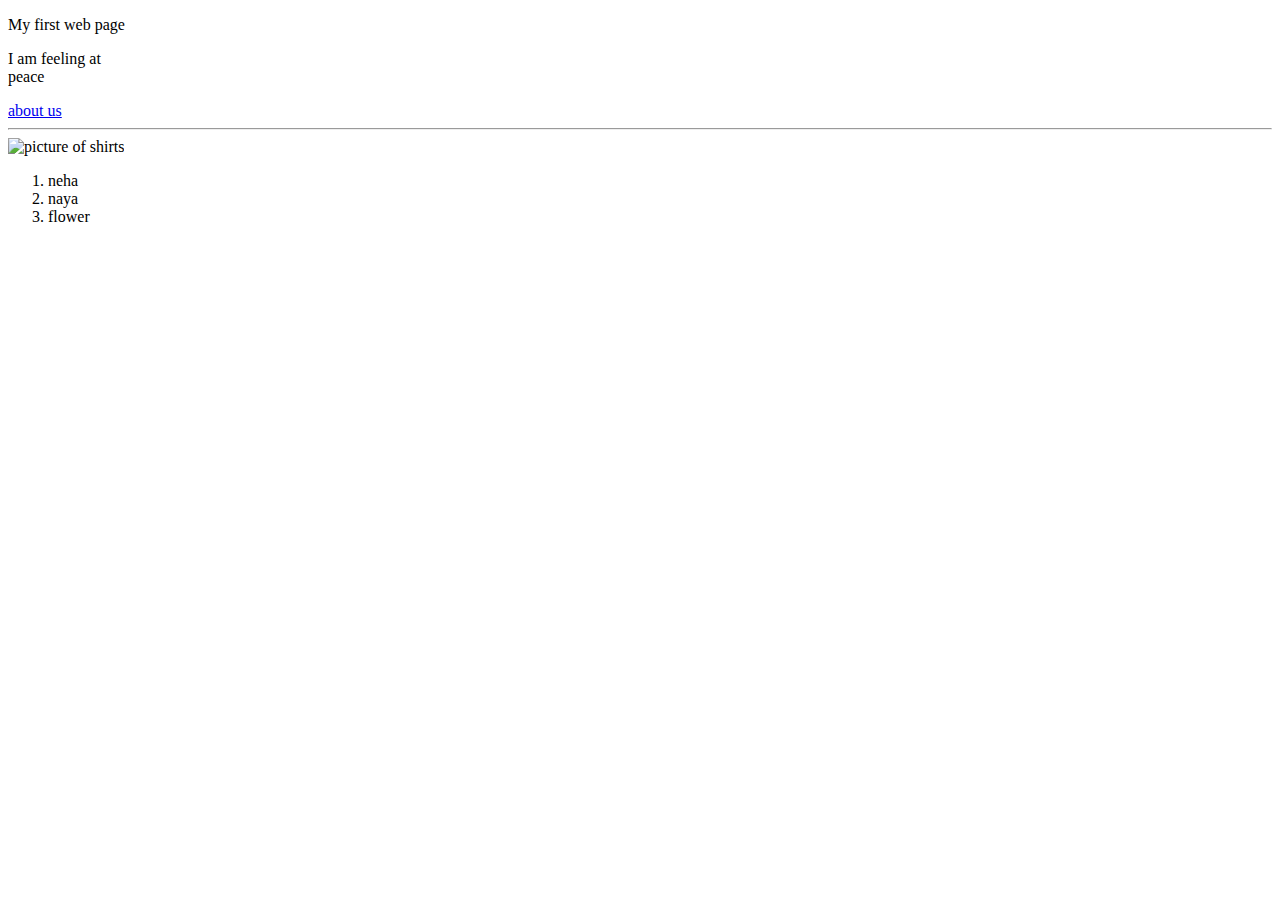
==== index.html @ 6b57e903 "first save" ====
<!DOCTYPE html>
<html lang="en">
  <head>
    <meta charset="UTF-8" />
    <meta http-equiv="X-UA-Compatible" content="IE=edge" />
    <meta name="viewport" content="width=device-width, initial-scale=1.0" />
    <title>Learning html</title>
  </head>
  <body>
    <div>
      <p>My first web page</p>
      <p>
        I am feeling at <br />
        peace
      </p>
      <a href="/about.html">about us</a>
    </div>
    <hr />
    <div class="containter">
      <img src="/pic.jpg" alt="picture of shirts" />
    </div>
    <div>
      <ol>
        <li>neha</li>
        <li>naya</li>
        <li>flower</li>
      </ol>
    </div>
  </body>
</html>
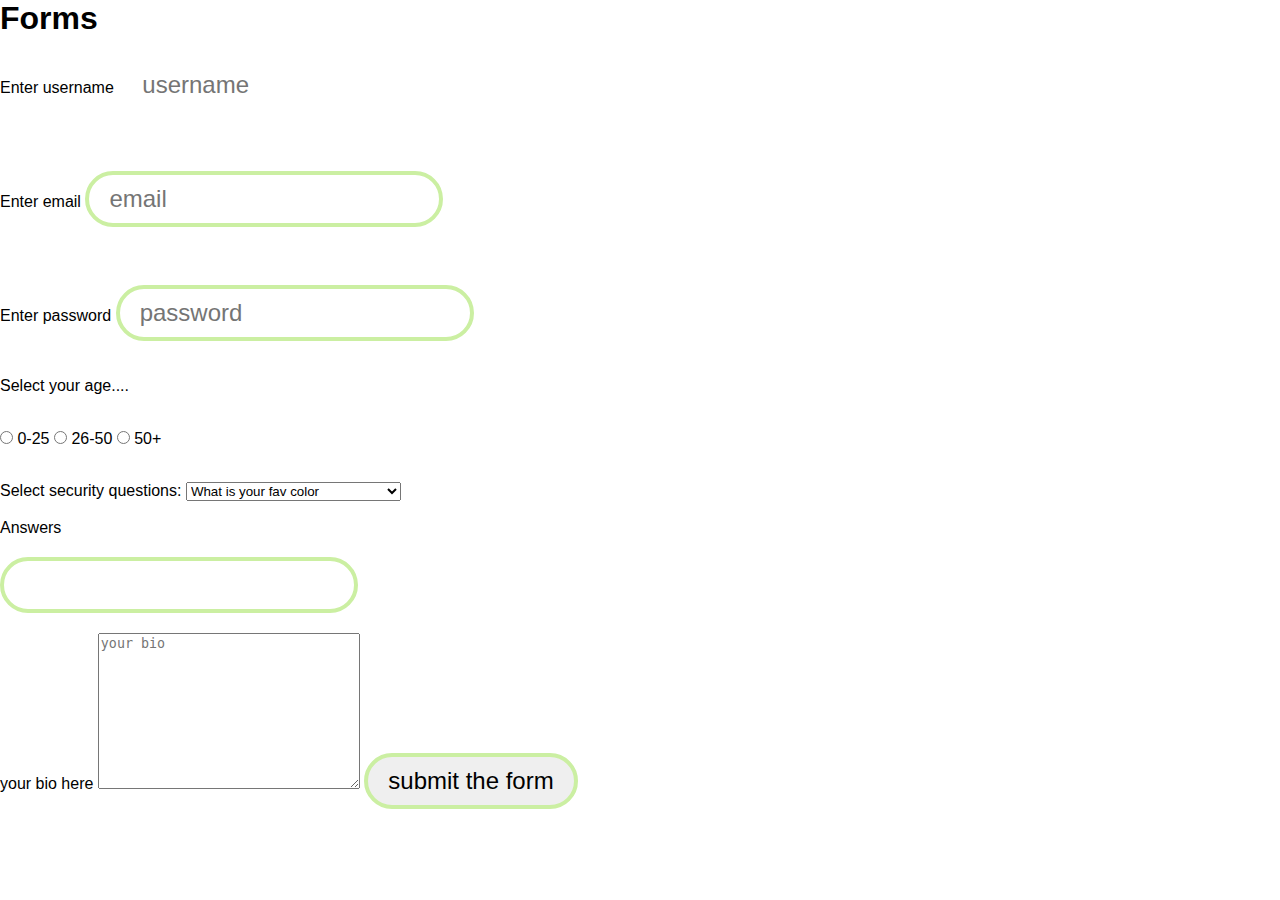
==== commit e747b349: "all codes" ====
--- a/index.html
+++ b/index.html
@@ -2,29 +2,74 @@
 <html lang="en">
   <head>
     <meta charset="UTF-8" />
-    <meta http-equiv="X-UA-Compatible" content="IE=edge" />
     <meta name="viewport" content="width=device-width, initial-scale=1.0" />
-    <title>Learning html</title>
+    <title>Document</title>
+    <link rel="stylesheet" href="style.css" />
   </head>
   <body>
-    <div>
-      <p>My first web page</p>
-      <p>
-        I am feeling at <br />
-        peace
-      </p>
-      <a href="/about.html">about us</a>
-    </div>
-    <hr />
-    <div class="containter">
-      <img src="/pic.jpg" alt="picture of shirts" />
-    </div>
-    <div>
-      <ol>
-        <li>neha</li>
-        <li>naya</li>
-        <li>flower</li>
-      </ol>
-    </div>
+    <h1>Forms</h1>
+
+    <form action="">
+      <label for="username">Enter username</label>
+      <input
+        type="text"
+        id="username"
+        name="username"
+        placeholder="username"
+        required
+      />
+      <br />
+      <br />
+      <label for="email">Enter email</label>
+      <input type="email" id="email" name="email" placeholder="email" />
+      <br />
+      <br />
+      <label for="password">Enter password</label>
+      <input
+        type="password"
+        name=""
+        id="password"
+        name="password"
+        placeholder="password"
+      />
+
+      <p>Select your age</p>
+
+      <input type="radio" name="age" id="age1" value="0-25" />
+      <label for="age1">0-25</label>
+
+      <input type="radio" name="age" id="age2" value="26-50" />
+      <label for="age2">26-50</label>
+
+      <input type="radio" name="age" id="age3" value="50+" />
+      <label for="age3">50+</label>
+      <br /><br />
+
+      <!-- in for attribute give the name of the id attribute -->
+      <label for="questions">Select security questions:</label>
+
+      <select name="questions" id="questions">
+        <option value="q1">What is your fav color</option>
+        <option value="q2">What is your fav food</option>
+        <option value="q3">What is your fav day of the week</option>
+      </select>
+
+      <br /><br />
+      <label for="ans">Answers</label>
+      <br />
+      <input type="text" name="ans" id="ans" />
+
+      <br />
+      <label for="bio">your bio here</label>
+      <textarea
+        name="bio"
+        id="bio"
+        cols="30"
+        rows="10"
+        placeholder="your bio"
+      ></textarea>
+
+      <input type="submit" value="submit the form" />
+    </form>
   </body>
 </html>
--- a/style.css
+++ b/style.css
@@ -0,0 +1,282 @@
+
+body, ul, li, h1, h2, a{
+
+    margin: 0;
+    padding: 0;
+    font-family: Arial;
+}
+
+/* Solves the horizontal scrolling */
+
+html, body {
+    max-width: 100%;
+    overflow-x: hidden;
+}
+
+header{
+    background-color: bisque;
+    padding: 20px;
+    text-align: center;
+    position: fixed;
+    width: 100%;
+    z-index: 1;
+    top: 0;
+    left: 0;
+}
+
+
+
+section .banner{
+    width: 100%;
+}
+
+header h1{
+    color: brown;
+    border: solid brown;
+    padding: 6px 12px;
+    display: inline-block;
+    border-radius: 20px;
+}
+
+.banner img{
+
+    max-width: 100%;
+}
+
+.banner{
+    position: relative;
+}
+
+.banner .welcome{
+    position: absolute;
+    left: 0px;
+    top: 30%;
+    background-color: brown;
+    color: bisque;
+    padding: 30px;
+}
+
+.banner h2{
+    font-size: 74px;
+}
+
+.banner h2 span{
+    font-size: 1.3em;
+}
+
+nav{
+    background-color: brown;
+    padding: 25px;
+    position: sticky;
+    top: 92px;
+}
+
+nav ul{
+    white-space: nowrap;
+    margin: 0 auto;
+    max-width: 1200px;
+}
+
+nav li{
+
+    width: 40%;
+    display: inline-block;
+    font-size: 24px;
+    align-items: center;
+}
+nav li a{
+    color: bisque;
+    text-decoration: none;
+}
+
+main{
+    max-width: 100%;
+    width: 1200px;
+    margin: 80px auto;
+    padding: 0 40px;
+    box-sizing: border-box;
+
+}
+.hi{
+    max-width: 96%;
+}
+article h2{
+    color: brown;
+    font-size: 48px;
+}
+
+article p{
+
+    line-height: 2em;
+    color: #4b4b4b;
+}
+
+.images{
+    text-align: center;
+    margin: 80px 0;
+    white-space: nowrap;
+}
+
+.images li{
+
+    display: inline-block;
+    width: 40%;
+    margin: 20px 5px;
+}
+
+.images li img{
+
+    max-width: 100%;
+}
+
+.join{
+    background-color: #f4f4f4;
+    text-align: center;
+    padding: 60px 20px;
+    color: #4b4b4b;
+}
+
+.join h2{
+
+    font-size: 36px;
+}
+
+form input{
+    margin: 20px 0;
+    padding: 10px 20px;
+    font-size: 24px;
+    border-radius: 28px;
+    border: 4px solid white; */
+}
+
+footer{
+
+    background-color: bisque;
+    color: brown;
+    text-align: center;
+    padding: 10px;
+}
+
+/* psudo classes */
+
+
+nav li a:hover{
+
+    text-decoration: underline;
+}
+
+.images li:hover{
+
+    position: relative;
+    top: -4px;
+    z-index: -1;
+}
+
+form input:focus{
+    border: 4px dashed #4b4b4b;
+    outline: none;
+}
+
+form input:valid{
+
+    border: 4px solid #cbefa2;
+
+}
+
+article p::first-line{
+    font-weight: bold;
+    font-size: 1.2em;
+}
+
+section.join p::first-letter{
+
+    font-size: 1.5em;
+}
+
+section.join p::selection{
+
+    background-color: red;
+
+}
+
+
+p::after{
+
+    content: '....';
+}
+
+/* responsive styles */
+
+@media screen and (max-width: 900px){
+
+    .banner .welcome h2{
+        font-size: 44px;
+    }
+
+    nav li{
+        font-size: 18px;
+    }
+
+}
+
+@media screen and (max-width: 700px){
+
+    .banner .welcome h2{
+        font-size: 34px;
+    }
+
+    nav li{
+        font-size: 18px;
+    }
+
+}
+
+@media screen and (max-width: 500px){
+
+    .banner .welcome {
+        position: relative;
+        background-color: bisque;
+        color: brown;
+        text-align: center; 
+        padding: 10px;
+    }
+
+    .banner .welcome br{
+
+        display: none;
+    }
+
+    .banner h2 span{
+        font-size: 1em;
+    }
+
+    .images li{
+
+        display: block;
+        width: 100%;
+        margin: 20px auto;
+    }
+
+
+}
+
+
+@media screen and (max-width: 350px){
+
+    nav li{
+
+        font-size: 14px;
+        display: block;
+        margin: 12px 0;
+        width: 100%;
+    }
+
+    header{
+
+        position: relative;
+    }
+
+    nav{
+        top: 0px;
+    }
+}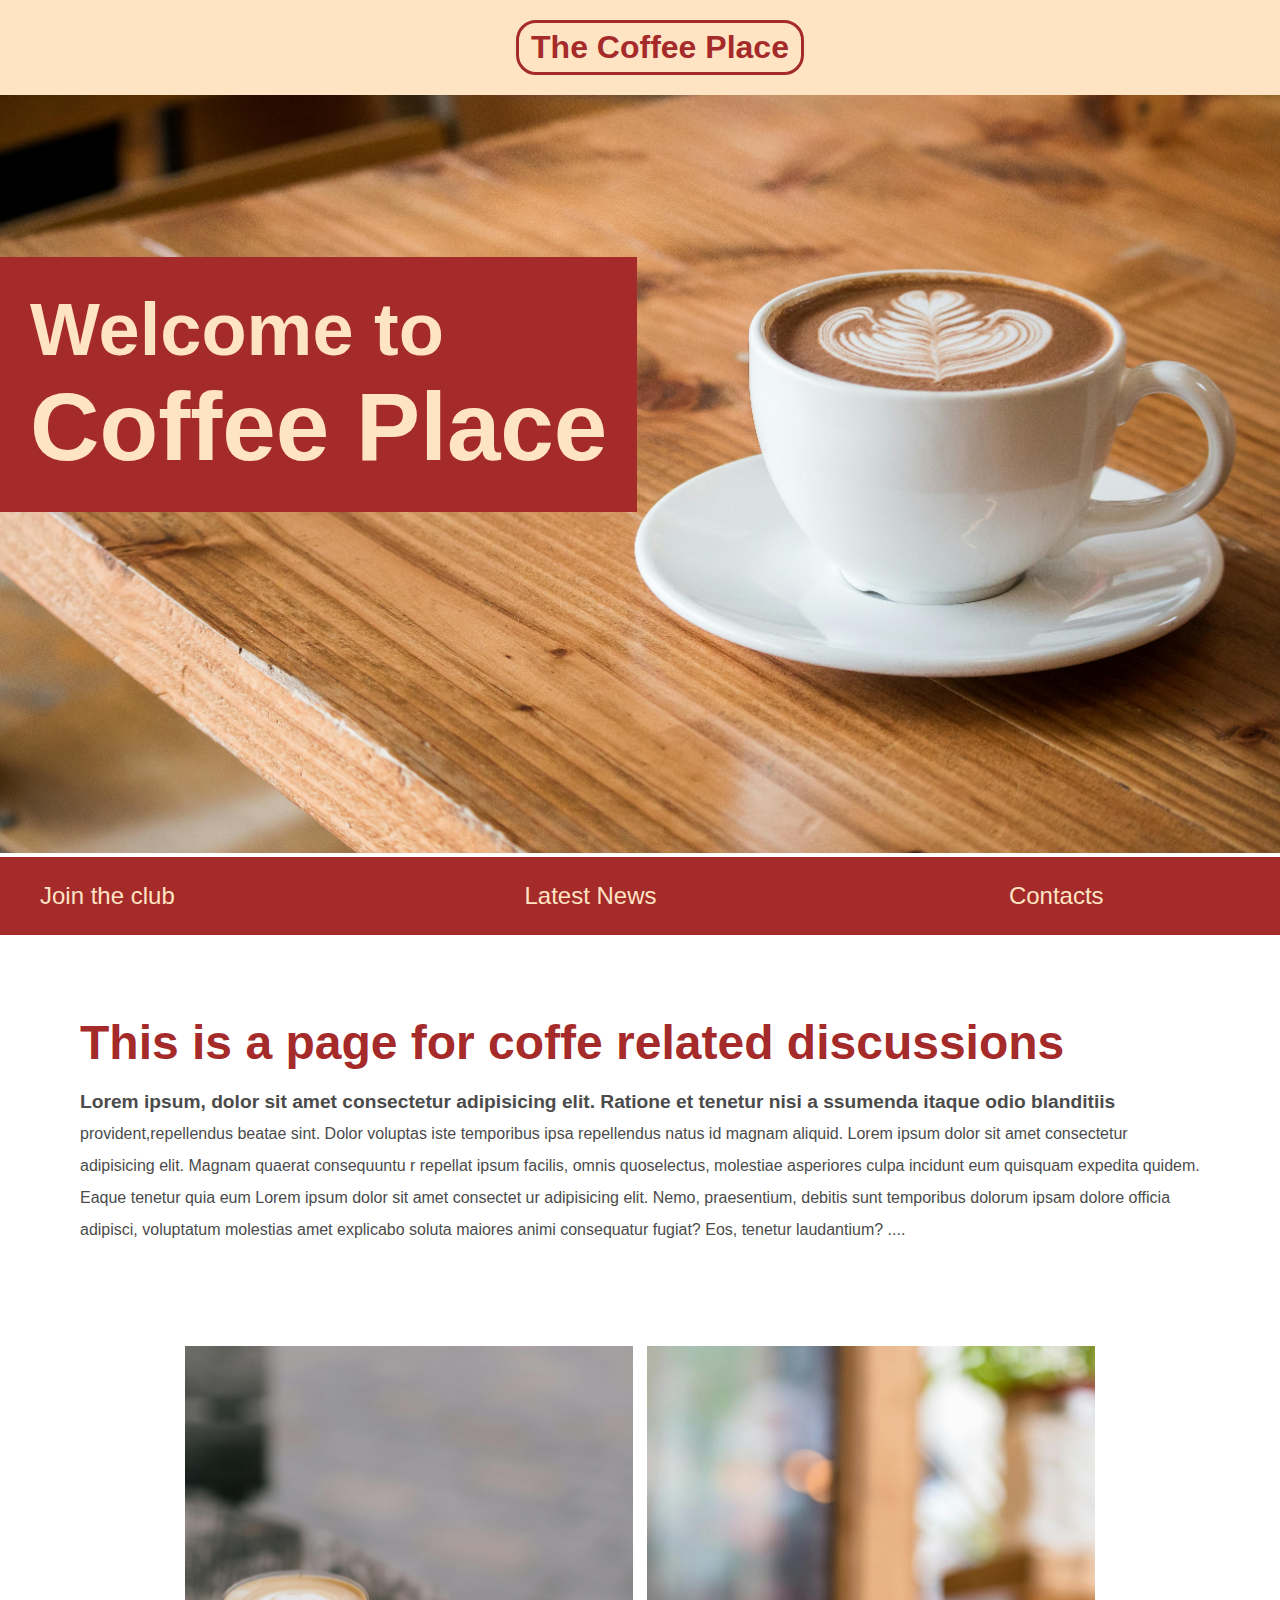
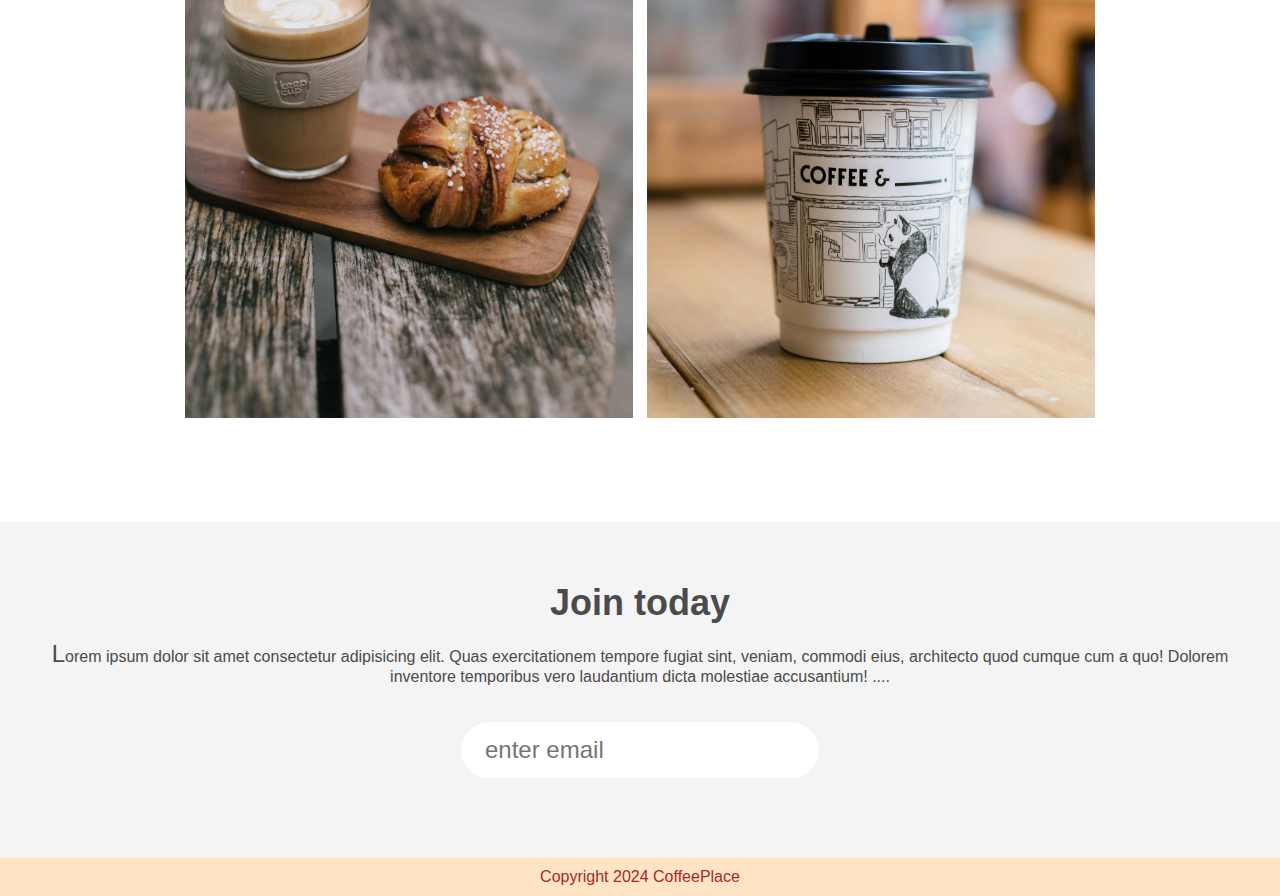
==== commit 502f3cce: "Rename index_pro.html to index.html" ====
--- a/index.html
+++ b/index.html
@@ -3,73 +3,68 @@
   <head>
     <meta charset="UTF-8" />
     <meta name="viewport" content="width=device-width, initial-scale=1.0" />
-    <title>Document</title>
     <link rel="stylesheet" href="style.css" />
+    <title>Nehas' Coffee Site</title>
   </head>
   <body>
-    <h1>Forms</h1>
+    <header>
+      <h1>The Coffee Place</h1>
+    </header>
 
-    <form action="">
-      <label for="username">Enter username</label>
-      <input
-        type="text"
-        id="username"
-        name="username"
-        placeholder="username"
-        required
-      />
-      <br />
-      <br />
-      <label for="email">Enter email</label>
-      <input type="email" id="email" name="email" placeholder="email" />
-      <br />
-      <br />
-      <label for="password">Enter password</label>
-      <input
-        type="password"
-        name=""
-        id="password"
-        name="password"
-        placeholder="password"
-      />
+    <section class="banner">
+      <img src="images/banner.jpg" alt="coffee on a table" />
 
-      <p>Select your age</p>
+      <div class="welcome">
+        <h2>
+          Welcome to <br />
+          <span>Coffee Place</span>
+        </h2>
+      </div>
+    </section>
 
-      <input type="radio" name="age" id="age1" value="0-25" />
-      <label for="age1">0-25</label>
+    <nav class="nav-bar">
+      <ul>
+        <li><a href="/join.html">Join the club</a></li>
+        <li><a href="/latest.html">Latest News</a></li>
+        <li><a href="/contact.html">Contacts</a></li>
+      </ul>
+    </nav>
 
-      <input type="radio" name="age" id="age2" value="26-50" />
-      <label for="age2">26-50</label>
+    <main>
+      <article>
+        <h2>This is a page for coffe related discussions</h2>
+        <p>
+          Lorem ipsum, dolor sit amet consectetur adipisicing elit. Ratione et
+          tenetur nisi a ssumenda itaque odio blanditiis provident,repellendus
+          beatae sint. Dolor voluptas iste temporibus ipsa repellendus natus id
+          magnam aliquid. Lorem ipsum dolor sit amet consectetur adipisicing
+          elit. Magnam quaerat consequuntu r repellat ipsum facilis, omnis
+          quoselectus, molestiae asperiores culpa incidunt eum quisquam expedita
+          quidem. Eaque tenetur quia eum Lorem ipsum dolor sit amet consectet ur
+          adipisicing elit. Nemo, praesentium, debitis sunt temporibus dolorum
+          ipsam dolore officia adipisci, voluptatum molestias amet explicabo
+          soluta maiores animi consequatur fugiat? Eos, tenetur laudantium?
+        </p>
+      </article>
+      <ul class="images">
+        <li><img src="images/food.jpg" alt="food and coffee" class="hi" /></li>
+        <li><img src="images/panda.jpg" alt="panda coffee" /></li>
+      </ul>
+    </main>
 
-      <input type="radio" name="age" id="age3" value="50+" />
-      <label for="age3">50+</label>
-      <br /><br />
+    <section class="join">
+      <h2>Join today</h2>
+      <p>
+        Lorem ipsum dolor sit amet consectetur adipisicing elit. Quas
+        exercitationem tempore fugiat sint, veniam, commodi eius, architecto
+        quod cumque cum a quo! Dolorem inventore temporibus vero laudantium
+        dicta molestiae accusantium!
+      </p>
 
-      <!-- in for attribute give the name of the id attribute -->
-      <label for="questions">Select security questions:</label>
-
-      <select name="questions" id="questions">
-        <option value="q1">What is your fav color</option>
-        <option value="q2">What is your fav food</option>
-        <option value="q3">What is your fav day of the week</option>
-      </select>
-
-      <br /><br />
-      <label for="ans">Answers</label>
-      <br />
-      <input type="text" name="ans" id="ans" />
-
-      <br />
-      <label for="bio">your bio here</label>
-      <textarea
-        name="bio"
-        id="bio"
-        cols="30"
-        rows="10"
-        placeholder="your bio"
-      ></textarea>
-
-      <input type="submit" value="submit the form" />
-    </form>
+      <form>
+        <input type="email" name="email" placeholder="enter email" required />
+      </form>
+    </section>
+    <footer class="copyright">Copyright 2024 CoffeePlace</footer>
   </body>
 </html>
